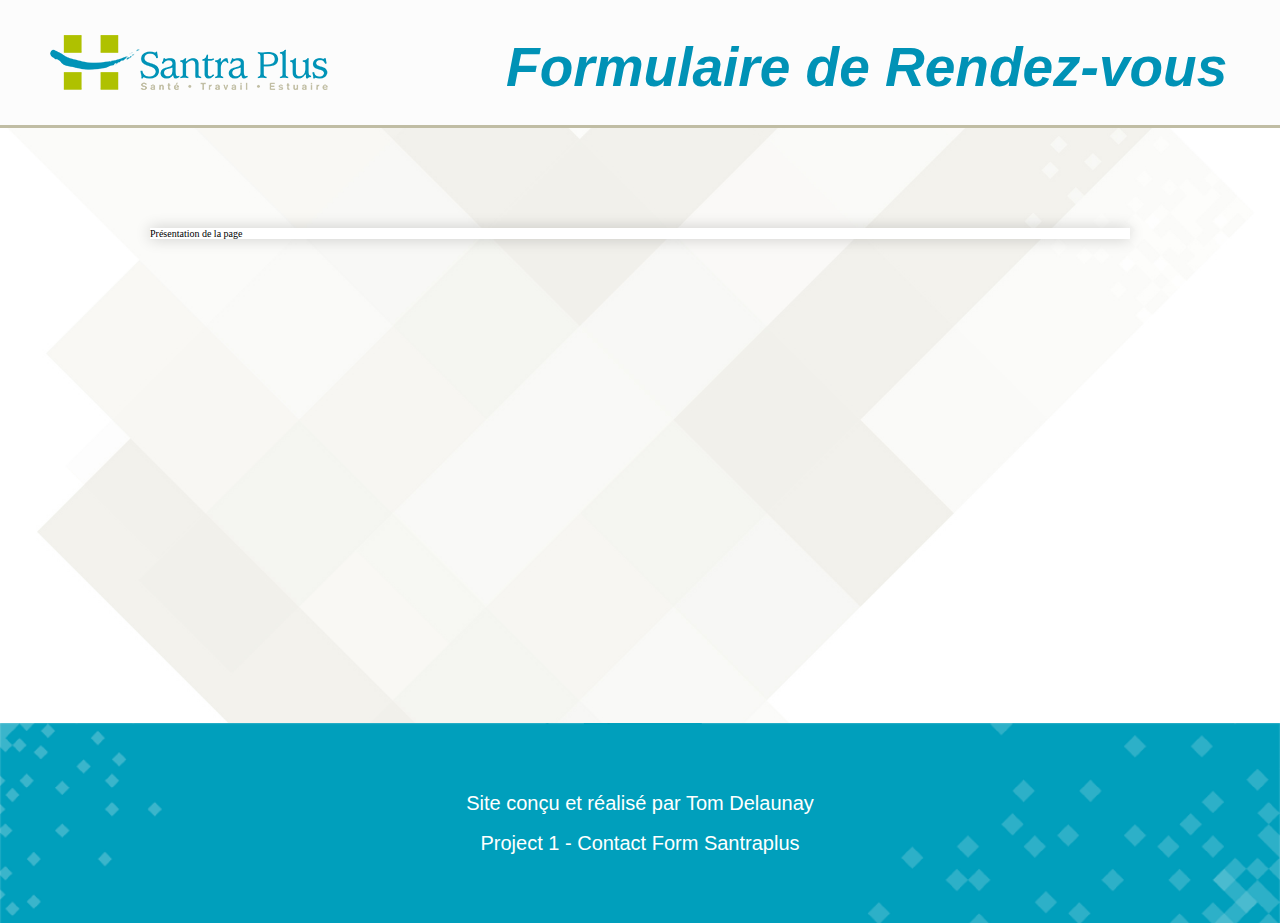
==== index.html @ e44dac3f "Première version Footer" ====
<!DOCTYPE html>
<html lang="fr">
<head>
    <meta charset="UTF-8">
    <meta name="viewport" content="width=device-width, initial-scale=1.0">
    <title>Formulaire Santraplus</title>
    <link href="css/style.css"" rel="stylesheet">
    <link rel="shortcut icon" type="image/x-icon" href="img/favicon.ico">
</head>
<body>
    <header>
        <img src="img/logo-santraplus.png" alt="Logo de Santraplus" width="278" height="55">
        <h1>Formulaire de Rendez-vous</h1>
    </header>
    <main>
        <article>
            <section>
                <p>Présentation de la page</p>
            </section>
            <section>

            </section>
        </article>
    </main>
    <footer>
        <p>Site conçu et réalisé par Tom Delaunay<br>Project 1 - Contact Form Santraplus</p>
    </footer>
</body>
</html>
---- css/style.css ----
/* --------------------------------------------------------------
    Charte Graphique - Couleurs :

    Bleu Std : #0092B6
    Vert Std : #AEC000

    Debug : #7549A4

    Police : #666
-------------------------------------------------------------- */

body {
    margin: 0;
    background-color: #7549A4;
    background-image: url(../img/bg_site.jpg);
    background-size: cover;
    background-repeat: no-repeat;
}

html {
    font-size: 62.5%;
}

/* --------------------------------------------------------------
    HEADER @H
-------------------------------------------------------------- */

header {
    padding: 35px 50px 35px 50px;
    height: 55px;
    background-color: #fcfcfc;
    border-bottom: 3px #C0BDA4 solid;
}

header h1 {
    display: inline-block;
    vertical-align: top;
    margin: 0;
    width: 76%;
    height: 55px;
    font-family: Arial;
    font-size: 5.5rem;
    font-style: italic;
    text-align: right;
    color: #0092B6;
}

/* --------------------------------------------------------------
    MAIN @M
-------------------------------------------------------------- */

main {
    height: 55vh;
}

article {
    margin: 100px 150px 100px 150px;
    background-color: white;
    box-shadow: 0 0 15px 0 rgba(0,0,0,0.2)
}

/* --------------------------------------------------------------
    FOOTER @F
-------------------------------------------------------------- */

footer p {
    margin: 0;
    padding: 60px 0 60px 0;
    background-image: url(../img/bg_footer.png);
    color: #FFF;
    font-size: 2rem;
    font-family: arial;
    text-align: center;
    background-size: cover;
    line-height: 4rem;
}
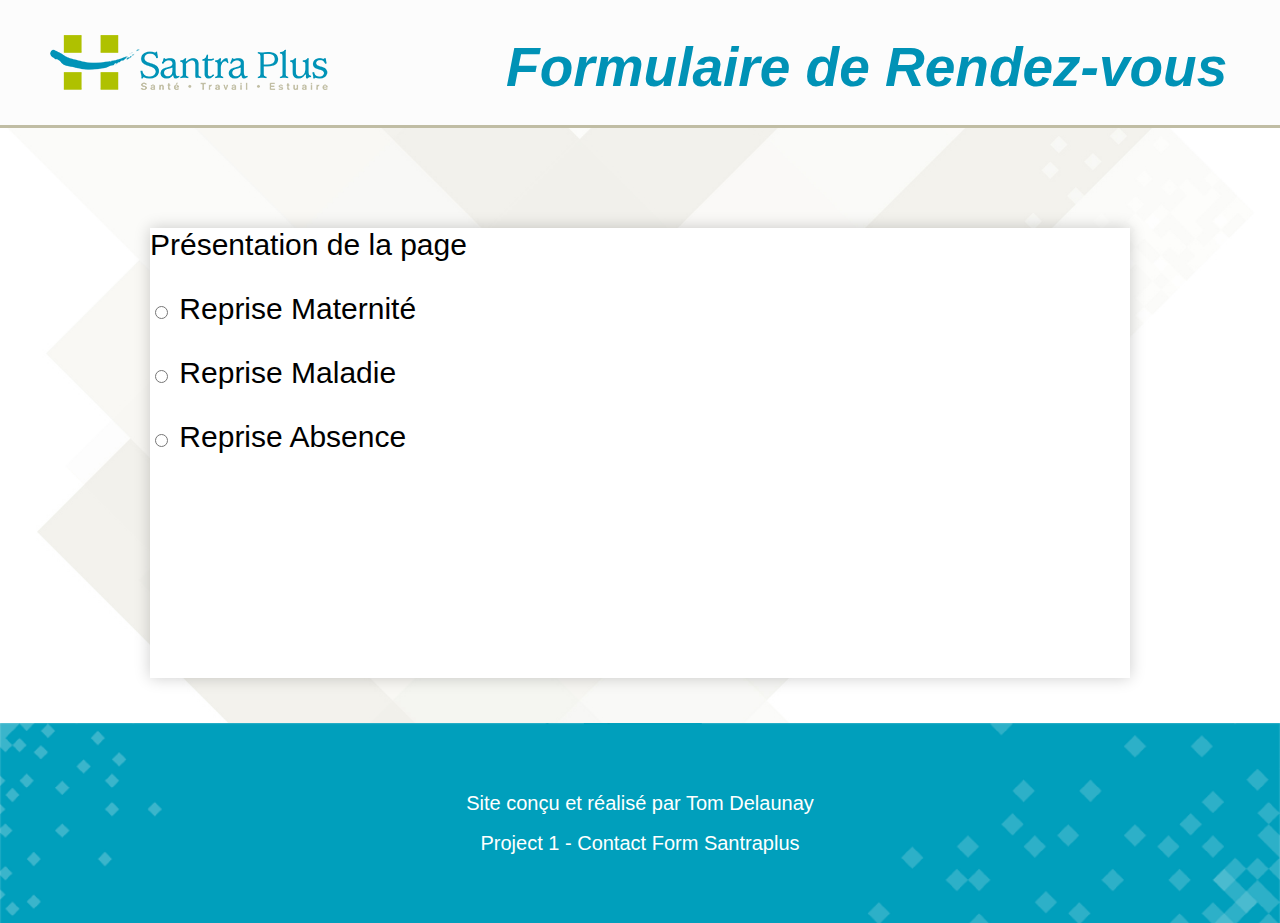
==== commit 92253a1d: "Essais fonctionnement Radio avec Sous-Menus" ====
--- a/index.html
+++ b/index.html
@@ -16,6 +16,24 @@
         <article>
             <section>
                 <p>Présentation de la page</p>
+                <form method="POST" action="">
+                    <p>
+                        <input type="radio" id="mat" name="reprise" value="mat">
+                        <label for="mat">Reprise Maternité</label>
+                        <span><br>Mon texte supplémentaire avec les infos à remplir</span>
+                    </p>
+                    <p>
+                        <input type="radio" id="mal" name="reprise" value="mal">
+                        <label for="mal">Reprise Maladie</label>
+                        <span><br>Mon texte supplémentaire avec les infos à remplir</span>
+                    </p>
+                    <p>
+                        <input type="radio" id="abs" name="reprise" value="abs">
+                        <label for="abs">Reprise Absence</label>
+                        <span><br>Mon texte supplémentaire avec les infos à remplir</span>
+                    </p>
+
+                </form>
             </section>
             <section>
 
--- a/css/style.css
+++ b/css/style.css
@@ -56,7 +56,28 @@
 article {
     margin: 100px 150px 100px 150px;
     background-color: white;
-    box-shadow: 0 0 15px 0 rgba(0,0,0,0.2)
+    box-shadow: 0 0 15px 0 rgba(0,0,0,0.2);
+    height: 50vh;
+}
+
+/* Tests */
+
+label,
+p {
+    font-size: 3rem;
+    font-family: Arial;
+}
+
+form p span {
+    display: none;
+}
+
+form input:nth-child(1):checked ~ span {
+    display: contents ;
+}
+
+form input:nth-child(1):checked + label{
+    color: coral;
 }
 
 /* --------------------------------------------------------------
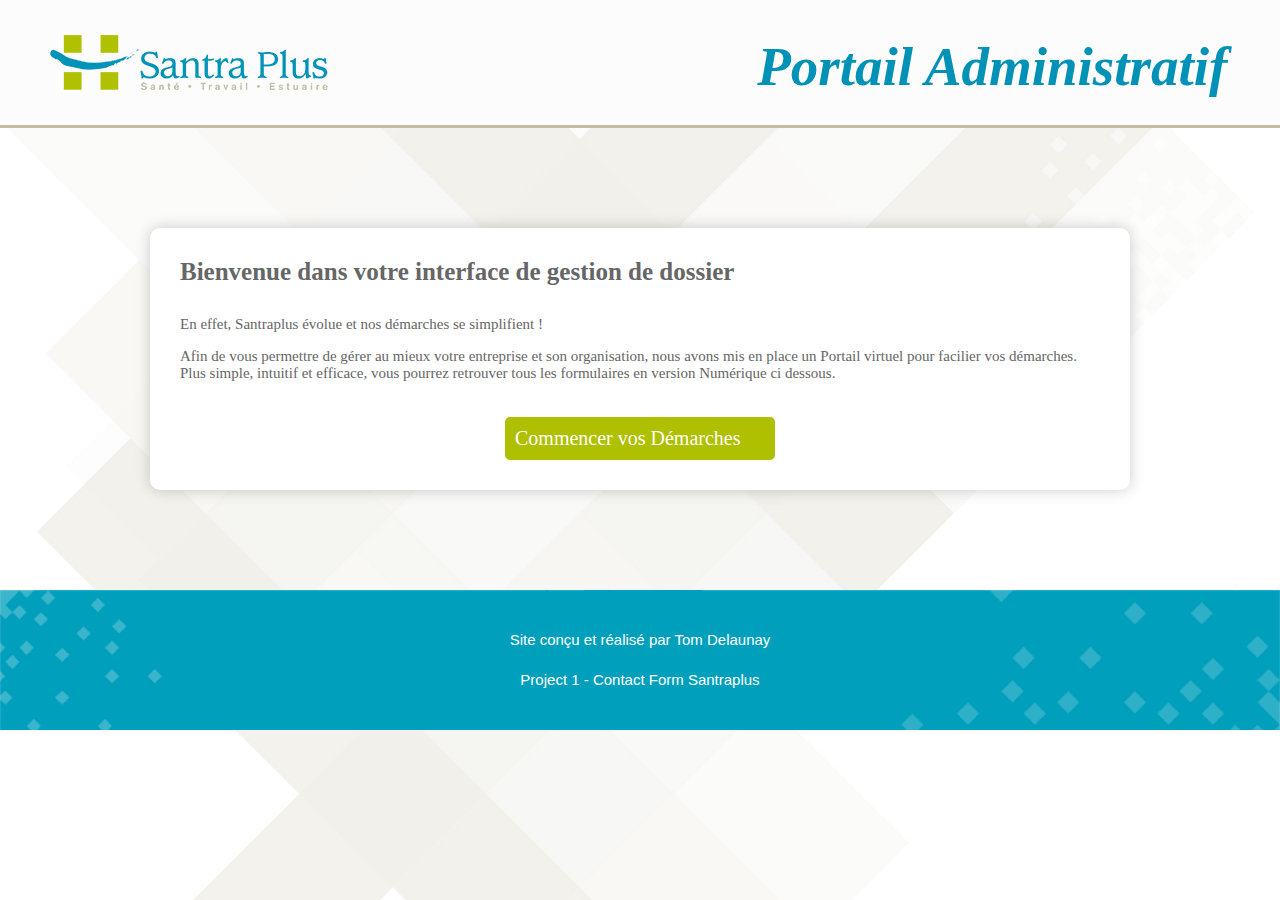
==== commit f6b51e20: "Première Version Page d'acceuil" ====
--- a/index.html
+++ b/index.html
@@ -1,43 +1,25 @@
 <!DOCTYPE html>
-<html lang="fr">
+<html lang="fr" id="main-page">
 <head>
     <meta charset="UTF-8">
     <meta name="viewport" content="width=device-width, initial-scale=1.0">
-    <title>Formulaire Santraplus</title>
+    <title>Santraplus</title>
     <link href="css/style.css"" rel="stylesheet">
     <link rel="shortcut icon" type="image/x-icon" href="img/favicon.ico">
 </head>
 <body>
     <header>
         <img src="img/logo-santraplus.png" alt="Logo de Santraplus" width="278" height="55">
-        <h1>Formulaire de Rendez-vous</h1>
+        <h1>Portail Administratif</h1>
     </header>
     <main>
         <article>
-            <section>
-                <p>Présentation de la page</p>
-                <form method="POST" action="">
-                    <p>
-                        <input type="radio" id="mat" name="reprise" value="mat">
-                        <label for="mat">Reprise Maternité</label>
-                        <span><br>Mon texte supplémentaire avec les infos à remplir</span>
-                    </p>
-                    <p>
-                        <input type="radio" id="mal" name="reprise" value="mal">
-                        <label for="mal">Reprise Maladie</label>
-                        <span><br>Mon texte supplémentaire avec les infos à remplir</span>
-                    </p>
-                    <p>
-                        <input type="radio" id="abs" name="reprise" value="abs">
-                        <label for="abs">Reprise Absence</label>
-                        <span><br>Mon texte supplémentaire avec les infos à remplir</span>
-                    </p>
-
-                </form>
+            <section class="section-1">
+                <h2>Bienvenue dans votre interface de gestion de dossier</h2>
+                <p>En effet, Santraplus évolue et nos démarches se simplifient ! </p>
+                <p>Afin de vous permettre de gérer au mieux votre entreprise et son organisation, nous avons mis en place un Portail virtuel pour facilier vos démarches. Plus simple, intuitif et efficace, vous pourrez retrouver tous les formulaires en version Numérique ci dessous.</p>
             </section>
-            <section>
-
-            </section>
+            <a href="pages/login.html">Commencer vos Démarches</a>
         </article>
     </main>
     <footer>
--- a/css/style.css
+++ b/css/style.css
@@ -1,13 +1,18 @@
 /* --------------------------------------------------------------
-    Charte Graphique - Couleurs :
 
-    Bleu Std : #0092B6
-    Vert Std : #AEC000
+    Projet 1 - Santraplus
 
-    Debug : #7549A4
+    Tom DELAUNAY
 
-    Police : #666
 -------------------------------------------------------------- */
+
+/* --------------------------------------------------------------
+    GLOBAL @@@G
+-------------------------------------------------------------- */
+
+html {
+    font-size: 62.5%;
+}
 
 body {
     margin: 0;
@@ -17,12 +22,8 @@
     background-repeat: no-repeat;
 }
 
-html {
-    font-size: 62.5%;
-}
-
 /* --------------------------------------------------------------
-    HEADER @H
+    HEADER @@@H
 -------------------------------------------------------------- */
 
 header {
@@ -38,7 +39,7 @@
     margin: 0;
     width: 76%;
     height: 55px;
-    font-family: Arial;
+    font-family: Georgia, Serif;
     font-size: 5.5rem;
     font-style: italic;
     text-align: right;
@@ -46,21 +47,96 @@
 }
 
 /* --------------------------------------------------------------
-    MAIN @M
+    MAIN @@@M
 -------------------------------------------------------------- */
 
 main {
-    height: 55vh;
+    margin: 100px 150px 100px 150px;
 }
 
 article {
-    margin: 100px 150px 100px 150px;
+
     background-color: white;
     box-shadow: 0 0 15px 0 rgba(0,0,0,0.2);
-    height: 50vh;
+    border-radius: 10px;
+    padding: 30px;
+    font-family: Georgia, Serif;
 }
 
-/* Tests */
+/* --------------------------------------------------------------
+    FOOTER @@@F
+-------------------------------------------------------------- */
+
+footer p {
+    margin: 0;
+    padding: 30px 0;
+    background-image: url(../img/bg_footer.png);
+    color: #FFF;
+    font-size: 2rem;
+    font-family: arial;
+    text-align: center;
+    background-size: cover;
+    line-height: 4rem;
+}
+
+/* --------------------------------------------------------------
+    MAIN-PAGE @@@M-P
+-------------------------------------------------------------- */
+
+#main-page {
+    overflow: hidden;
+}
+
+#main-page h2 {
+    font-size: 2.5rem;
+    margin-top: 0;
+    margin-bottom: 30px;
+}
+
+#main-page p {
+    font-size: 1.5rem;
+}
+
+#main-page .section-1 {
+    color: #666;
+}
+
+#main-page a {
+    font-size: 2rem;
+    padding: 10px;
+    background-color: #AEC000;
+    color: #FFF;
+    text-decoration: none;
+    border-radius: 5px;
+    width: 250px;
+    display: block;
+    margin: auto;
+    margin-top: 35px;
+}
+
+#main-page a:hover {
+    background-color: #BECC3D;
+}
+
+
+
+
+
+
+
+
+
+
+
+
+
+
+
+/* --------------------------------------------------------------
+    TESTS @@@T
+-------------------------------------------------------------- */
+
+/*
 
 label,
 p {
@@ -80,18 +156,26 @@
     color: coral;
 }
 
-/* --------------------------------------------------------------
-    FOOTER @F
--------------------------------------------------------------- */
 
-footer p {
-    margin: 0;
-    padding: 60px 0 60px 0;
-    background-image: url(../img/bg_footer.png);
-    color: #FFF;
-    font-size: 2rem;
-    font-family: arial;
-    text-align: center;
-    background-size: cover;
-    line-height: 4rem;
-}
+
+
+                <p>Présentation de la page</p>
+                <form method="POST" action="">
+                    <p>
+                        <input type="radio" id="mat" name="reprise" value="mat">
+                        <label for="mat">Reprise Maternité</label>
+                        <span><br>Mon texte supplémentaire avec les infos à remplir</span>
+                    </p>
+                    <p>
+                        <input type="radio" id="mal" name="reprise" value="mal">
+                        <label for="mal">Reprise Maladie</label>
+                        <span><br>Mon texte supplémentaire avec les infos à remplir</span>
+                    </p>
+                    <p>
+                        <input type="radio" id="abs" name="reprise" value="abs">
+                        <label for="abs">Reprise Absence</label>
+                        <span><br>Mon texte supplémentaire avec les infos à remplir</span>
+                    </p>
+
+                </form>
+                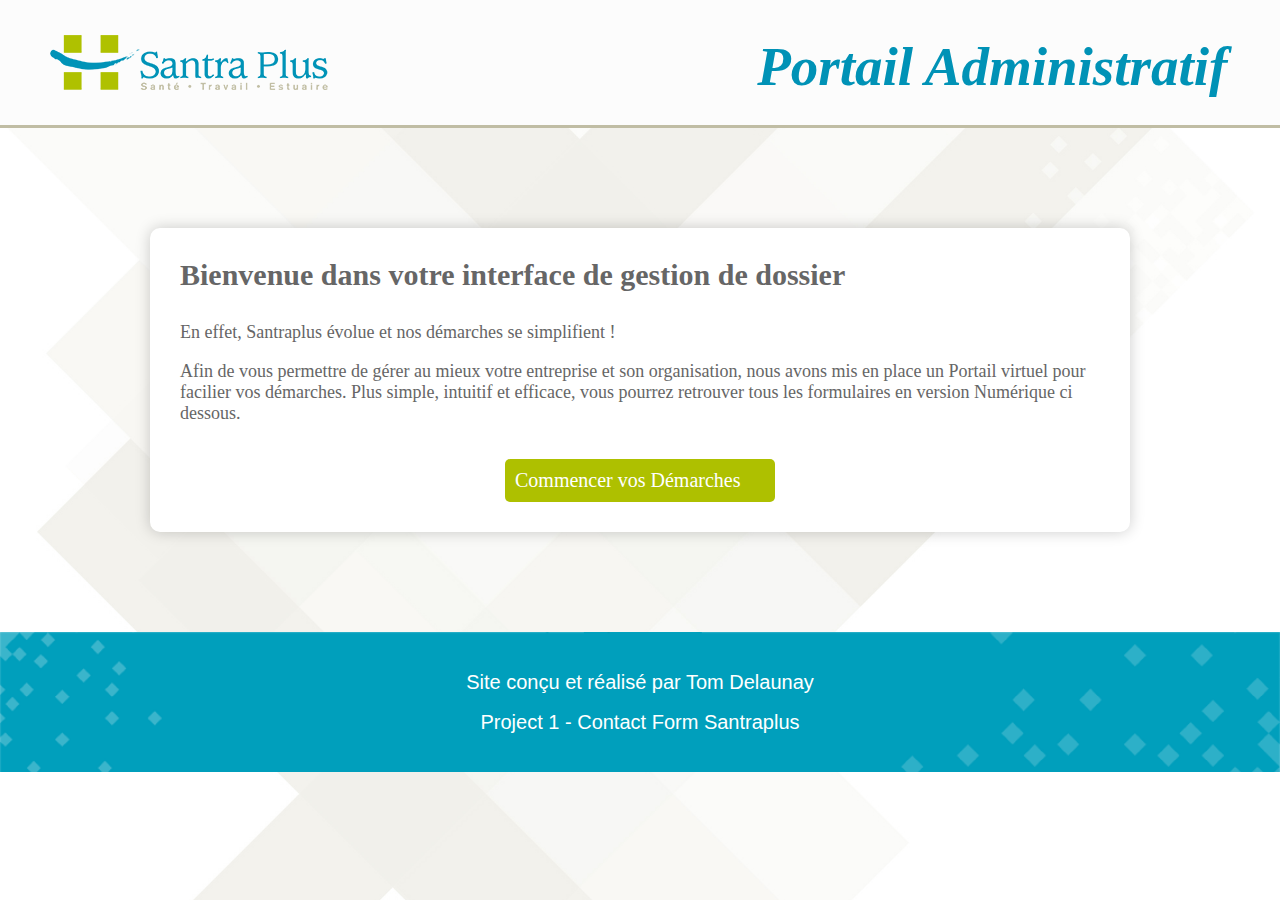
==== commit 2ff4503b: "Avancement Important - Save 15/10/2020 Soir" ====
--- a/index.html
+++ b/index.html
@@ -9,17 +9,15 @@
 </head>
 <body>
     <header>
-        <img src="img/logo-santraplus.png" alt="Logo de Santraplus" width="278" height="55">
+        <a href="index.html"><img src="img/logo-santraplus.png" alt="Logo de Santraplus" width="278" height="55"></a>
         <h1>Portail Administratif</h1>
     </header>
     <main>
         <article>
-            <section class="section-1">
-                <h2>Bienvenue dans votre interface de gestion de dossier</h2>
-                <p>En effet, Santraplus évolue et nos démarches se simplifient ! </p>
-                <p>Afin de vous permettre de gérer au mieux votre entreprise et son organisation, nous avons mis en place un Portail virtuel pour facilier vos démarches. Plus simple, intuitif et efficace, vous pourrez retrouver tous les formulaires en version Numérique ci dessous.</p>
-            </section>
-            <a href="pages/login.html">Commencer vos Démarches</a>
+            <h2>Bienvenue dans votre interface de gestion de dossier</h2>
+            <p>En effet, Santraplus évolue et nos démarches se simplifient ! </p>
+            <p>Afin de vous permettre de gérer au mieux votre entreprise et son organisation, nous avons mis en place un Portail virtuel pour facilier vos démarches. Plus simple, intuitif et efficace, vous pourrez retrouver tous les formulaires en version Numérique ci dessous.</p>
+            <a class="green-button center-button" href="pages/login.html">Commencer vos Démarches</a>
         </article>
     </main>
     <footer>
--- a/css/style.css
+++ b/css/style.css
@@ -18,8 +18,10 @@
     margin: 0;
     background-color: #7549A4;
     background-image: url(../img/bg_site.jpg);
+    background-attachment: fixed;
     background-size: cover;
     background-repeat: no-repeat;
+    color: #666;
 }
 
 /* --------------------------------------------------------------
@@ -51,7 +53,7 @@
 -------------------------------------------------------------- */
 
 main {
-    margin: 100px 150px 100px 150px;
+    margin: 100px 150px;
 }
 
 article {
@@ -61,6 +63,55 @@
     border-radius: 10px;
     padding: 30px;
     font-family: Georgia, Serif;
+}
+
+h2 {
+    font-size: 3rem;
+    margin-top: 0;
+    margin-bottom: 30px;
+}
+
+p {
+    font-size: 1.8rem;
+}
+
+.green-button {
+    font-size: 2rem;
+    color: #FFF;
+    background-color: #AEC000;
+    text-decoration: none;
+    border-radius: 5px;
+    display: block;
+    padding: 10px;
+}
+
+.green-button:hover {
+    background-color: #BECC3D;
+}
+
+.orange-button {
+    font-size: 2rem;
+    color: #FFF;
+    background-color: #FFAC4B;
+    text-decoration: none;
+    border-radius: 5px;
+    display: block;
+    padding: 10px;
+}
+
+.orange-button:hover {
+    background-color: #FFBD6F;
+}
+
+.center-button {
+    margin: auto;
+    margin-top: 35px;
+}
+
+.left-button {
+    margin: 0;
+    margin-top: 15px;
+    display: inline-block;
 }
 
 /* --------------------------------------------------------------
@@ -87,49 +138,111 @@
     overflow: hidden;
 }
 
-#main-page h2 {
-    font-size: 2.5rem;
-    margin-top: 0;
-    margin-bottom: 30px;
-}
-
-#main-page p {
-    font-size: 1.5rem;
-}
-
-#main-page .section-1 {
+#main-page article a {
+    width: 250px;
+}
+
+/* --------------------------------------------------------------
+    LOGIN-PAGE @@@L-P
+-------------------------------------------------------------- */
+
+#login-page p {
+    font-size: 1.6rem;
+    margin-bottom: 20px;
+}
+
+#login-page input {
+    height: 20px;
+}
+
+/* --------------------------------------------------------------
+    ADMINISTRATION-PAGE @@@A-P
+-------------------------------------------------------------- */
+
+#administration-page li,
+#administration-page li a {
+    font-size: 1.8rem;
     color: #666;
 }
 
-#main-page a {
-    font-size: 2rem;
-    padding: 10px;
-    background-color: #AEC000;
-    color: #FFF;
+#administration-page li a:hover {
     text-decoration: none;
-    border-radius: 5px;
-    width: 250px;
+    color: #000;
+}
+
+/* --------------------------------------------------------------
+    REGISTER-EMPLOYEE-PAGES @@@R-E-P
+-------------------------------------------------------------- */
+
+.input-1 {
+    color: #0092B6;
+    font-weight: bolder;
+    text-align: center;
+    border: 2px solid transparent;
+    border-bottom: 2px solid #0092B6;
+    font-size: inherit;
+}
+
+.input-1:hover {
+    border-bottom: 2px solid #00ABC6;
+}
+
+.input-1:focus-visible {
+    border: 2px solid #transparent;
+}
+
+.input-date {
+    width: 50px;
+}
+
+
+#register-employee-1-page form p + p,
+#register-employee-2-page form p:first-child,
+#register-employee-2-page form p:nth-child(2) {
+    float: left;
+    width: 50%;
+}
+
+#register-employee-1-page ul,
+#register-employee-2-page ul,
+#new-appointment-page ul {
+    margin: 0 460px;
+}
+
+#register-employee-1-page ul li,
+#register-employee-2-page ul li,
+#new-appointment-page ul li {
+    display: inline-block;
+}
+
+
+#register-employee-2-page #same-job-yes,
+#register-employee-2-page #same-job-no {
+    margin-left: 30px;
+}
+
+/* --------------------------------------------------------------
+    NEW-APPOINTMENT-PAGE @@@N-A-P
+-------------------------------------------------------------- */
+
+#new-appointment-page div {
+    display: none;
+    margin-left: 20px;
+}
+
+#new-appointment-page form input:nth-child(1):checked + div {
     display: block;
-    margin: auto;
-    margin-top: 35px;
-}
-
-#main-page a:hover {
-    background-color: #BECC3D;
-}
-
-
-
-
-
-
-
-
-
-
-
-
-
+    margin-left: 20px;
+}
+
+
+
+
+
+
+#clearfix {
+    clear: both;
+}
 
 
 /* --------------------------------------------------------------
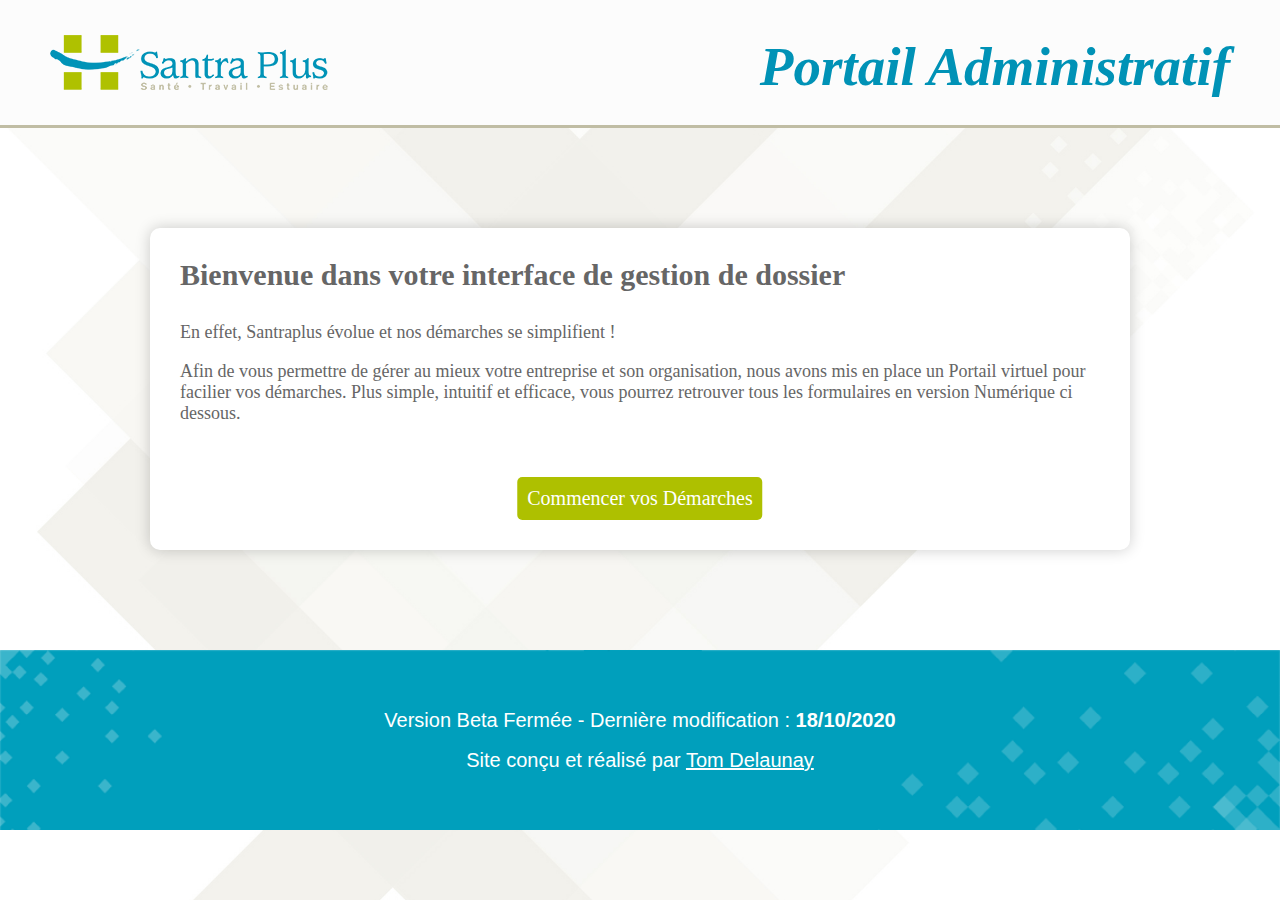
==== commit 4c775f63: "Alpha Fonctionnelle - Seconde Harmonisation à faire" ====
--- a/index.html
+++ b/index.html
@@ -4,24 +4,28 @@
     <meta charset="UTF-8">
     <meta name="viewport" content="width=device-width, initial-scale=1.0">
     <title>Santraplus</title>
-    <link href="css/style.css"" rel="stylesheet">
+    <link href="css/style.css" rel="stylesheet">
     <link rel="shortcut icon" type="image/x-icon" href="img/favicon.ico">
 </head>
 <body>
+    <!-- Header du Portail -->
     <header>
-        <a href="index.html"><img src="img/logo-santraplus.png" alt="Logo de Santraplus" width="278" height="55"></a>
+        <a href="index.html"><img src="img/logo-santraplus.png" alt="Logo de Santraplus" width="278px" height="55px"></a>
         <h1>Portail Administratif</h1>
     </header>
+    <!-- Contenu Prinpical du Portail -->
     <main>
         <article>
             <h2>Bienvenue dans votre interface de gestion de dossier</h2>
-            <p>En effet, Santraplus évolue et nos démarches se simplifient ! </p>
+            <p>En effet, Santraplus évolue et nos démarches se simplifient !</p>
             <p>Afin de vous permettre de gérer au mieux votre entreprise et son organisation, nous avons mis en place un Portail virtuel pour facilier vos démarches. Plus simple, intuitif et efficace, vous pourrez retrouver tous les formulaires en version Numérique ci dessous.</p>
             <a class="green-button center-button" href="pages/login.html">Commencer vos Démarches</a>
         </article>
     </main>
+    <!-- Footer du Portail -->
     <footer>
-        <p>Site conçu et réalisé par Tom Delaunay<br>Project 1 - Contact Form Santraplus</p>
+        <p>Version Beta Fermée - Dernière modification : <span id="last-update">18/10/2020</span></p>
+        <p>Site conçu et réalisé par <a href="https://github.com/Tom-Dln" target="_blank" title="Lien vers le Github">Tom Delaunay</a></p>
     </footer>
 </body>
 </html>--- a/css/style.css
+++ b/css/style.css
@@ -7,7 +7,7 @@
 -------------------------------------------------------------- */
 
 /* --------------------------------------------------------------
-    GLOBAL @@@G
+    Global Déclarations @@@G
 -------------------------------------------------------------- */
 
 html {
@@ -24,9 +24,17 @@
     color: #666;
 }
 
-/* --------------------------------------------------------------
-    HEADER @@@H
--------------------------------------------------------------- */
+div {
+    margin: 2em 0;
+}
+
+div p {
+    margin: 0;
+}
+
+/* -------------------------------
+    Header @@@GH
+------------------------------- */
 
 header {
     padding: 35px 50px 35px 50px;
@@ -37,20 +45,19 @@
 
 header h1 {
     display: inline-block;
-    vertical-align: top;
-    margin: 0;
-    width: 76%;
+    margin: 0;
     height: 55px;
     font-family: Georgia, Serif;
     font-size: 5.5rem;
     font-style: italic;
-    text-align: right;
     color: #0092B6;
-}
-
-/* --------------------------------------------------------------
-    MAIN @@@M
--------------------------------------------------------------- */
+    position: absolute;
+    right: 50px;
+}
+
+/* -------------------------------
+   Contenu Prinpical @@@GC
+------------------------------- */
 
 main {
     margin: 100px 150px;
@@ -58,7 +65,7 @@
 
 article {
 
-    background-color: white;
+    background-color: #FFF;
     box-shadow: 0 0 15px 0 rgba(0,0,0,0.2);
     border-radius: 10px;
     padding: 30px;
@@ -71,56 +78,43 @@
     margin-bottom: 30px;
 }
 
-p {
+h3 {
+    font-size: 2.2rem;
+    text-decoration: underline;
+    margin-bottom: 0;
+}
+
+main p {
     font-size: 1.8rem;
 }
 
-.green-button {
-    font-size: 2rem;
-    color: #FFF;
-    background-color: #AEC000;
-    text-decoration: none;
-    border-radius: 5px;
-    display: block;
-    padding: 10px;
-}
-
-.green-button:hover {
-    background-color: #BECC3D;
-}
-
-.orange-button {
-    font-size: 2rem;
-    color: #FFF;
-    background-color: #FFAC4B;
-    text-decoration: none;
-    border-radius: 5px;
-    display: block;
-    padding: 10px;
-}
-
-.orange-button:hover {
-    background-color: #FFBD6F;
-}
-
-.center-button {
-    margin: auto;
-    margin-top: 35px;
-}
-
-.left-button {
-    margin: 0;
-    margin-top: 15px;
-    display: inline-block;
-}
-
-/* --------------------------------------------------------------
-    FOOTER @@@F
--------------------------------------------------------------- */
-
-footer p {
-    margin: 0;
-    padding: 30px 0;
+nav {
+    margin-top: 20px;
+    display: inline-block;
+    position: relative;
+    left: 50%;
+    transform: translateX(-50%);
+}
+
+nav ul {
+    margin: 0;
+    padding: 0;
+}
+
+nav ul li {
+    display: inline-block;
+    padding: 0 10px
+}
+
+
+
+/* -------------------------------
+    Footer @@@GF
+------------------------------- */
+
+footer {
+    margin: 0;
+    padding: 50px 0;
     background-image: url(../img/bg_footer.png);
     color: #FFF;
     font-size: 2rem;
@@ -130,91 +124,148 @@
     line-height: 4rem;
 }
 
-/* --------------------------------------------------------------
-    MAIN-PAGE @@@M-P
--------------------------------------------------------------- */
-
-#main-page {
-    overflow: hidden;
-}
-
-#main-page article a {
-    width: 250px;
-}
-
-/* --------------------------------------------------------------
-    LOGIN-PAGE @@@L-P
--------------------------------------------------------------- */
-
-#login-page p {
-    font-size: 1.6rem;
-    margin-bottom: 20px;
-}
-
-#login-page input {
-    height: 20px;
-}
-
-/* --------------------------------------------------------------
-    ADMINISTRATION-PAGE @@@A-P
--------------------------------------------------------------- */
-
-#administration-page li,
-#administration-page li a {
-    font-size: 1.8rem;
-    color: #666;
-}
-
-#administration-page li a:hover {
+footer p {
+    margin: 0;
+}
+
+footer #last-update {
+    font-weight: bolder;
+}
+
+footer a {
+    color: #FFF;
+}
+
+/* -------------------------------
+    Classes @@@G.C
+------------------------------- */
+
+.green-button {
+    font-size: 2rem;
+    color: #FFF;
+    background-color: #AEC000;
     text-decoration: none;
-    color: #000;
-}
-
-/* --------------------------------------------------------------
-    REGISTER-EMPLOYEE-PAGES @@@R-E-P
--------------------------------------------------------------- */
+    border-radius: 5px;
+    padding: 10px;
+}
+
+.green-button:hover {
+    background-color: #BECC3D;
+}
+
+.orange-button {
+    font-size: 2rem;
+    color: #FFF;
+    background-color: #FFAC4B;
+    text-decoration: none;
+    border-radius: 5px;
+    padding: 10px;
+}
+
+.orange-button:hover {
+    background-color: #FFBD6F;
+}
+
+/* --------------- */
+
+.center-button {
+    margin-top: 35px;
+    display: inline-block;
+    position: relative;
+    left: 50%;
+    transform: translateX(-50%);
+}
+
+.left-button {
+    margin: 0;
+    margin-top: 15px;
+    display: inline-block;
+}
+
+/* --------------- */
 
 .input-1 {
     color: #0092B6;
     font-weight: bolder;
     text-align: center;
     border: 2px solid transparent;
+    border: 1px solid transparent;
     border-bottom: 2px solid #0092B6;
     font-size: inherit;
+    margin-bottom: 12px;
 }
 
 .input-1:hover {
     border-bottom: 2px solid #00ABC6;
 }
 
-.input-1:focus-visible {
-    border: 2px solid #transparent;
-}
-
-.input-date {
-    width: 50px;
-}
-
-
-#register-employee-1-page form p + p,
-#register-employee-2-page form p:first-child,
-#register-employee-2-page form p:nth-child(2) {
+.input-1:focus {
+    outline: none;
+    border: 1px solid #00ABC6;
+    border-bottom: 2px solid #00ABC6;
+    border-radius: 5px;
+}
+
+.input-2 {
+    margin-bottom: 10px;
+}
+
+/* --------------- */
+
+.container-2blocks p {
     float: left;
     width: 50%;
 }
 
-#register-employee-1-page ul,
-#register-employee-2-page ul,
-#new-appointment-page ul {
-    margin: 0 460px;
-}
-
-#register-employee-1-page ul li,
-#register-employee-2-page ul li,
-#new-appointment-page ul li {
-    display: inline-block;
-}
-
+.container-2blocks::after {
+    content: "";
+    display: table;
+    clear: both;
+}
+
+.navigation {
+    margin-left: 450px;
+}
+
+.navigation li {
+
+    display: inline-block;
+}
+
+
+
+/* --------------------------------------------------------------
+    Main-page @@@M
+-------------------------------------------------------------- */
+
+/* Pas de déclarations*/
+
+/* --------------------------------------------------------------
+    Login-page @@@L
+-------------------------------------------------------------- */
+
+#login-page main .input-1 {
+    width: 160px;
+}
+
+/* --------------------------------------------------------------
+    Administration-page @@@A
+-------------------------------------------------------------- */
+
+#administration-page li,
+#administration-page li a {
+    font-size: 1.8rem;
+    color: #666;
+}
+
+#administration-page li a:hover {
+    text-decoration: none;
+    color: #000;
+}
+
+/* --------------------------------------------------------------
+    REGISTER-EMPLOYEE-PAGES @@@R
+-------------------------------------------------------------- */
 
 #register-employee-2-page #same-job-yes,
 #register-employee-2-page #same-job-no {
@@ -222,73 +273,44 @@
 }
 
 /* --------------------------------------------------------------
-    NEW-APPOINTMENT-PAGE @@@N-A-P
--------------------------------------------------------------- */
-
-#new-appointment-page div {
+    APPOINTMENT-PAGES @@@N-A-P
+-------------------------------------------------------------- */
+
+#new-appointment-page p .recovery,
+#new-appointment-page p .motif {
     display: none;
-    margin-left: 20px;
-}
-
-#new-appointment-page form input:nth-child(1):checked + div {
-    display: block;
-    margin-left: 20px;
-}
-
-
-
-
-
-
-#clearfix {
-    clear: both;
-}
-
-
-/* --------------------------------------------------------------
-    TESTS @@@T
--------------------------------------------------------------- */
-
-/*
-
-label,
-p {
-    font-size: 3rem;
-    font-family: Arial;
-}
-
-form p span {
+}
+
+#new-appointment-page p input:checked ~ label,
+#new-appointment-page p input:checked ~ input {
+    display: inline-block;
+}
+
+#new-appointment-page p #employer:checked ~ label,
+#new-appointment-page p #employer:checked ~ input {
+    display: inline-block;
+}
+
+#new-appointment-page p:nth-child(2) {
+    margin-left: 150px;
+    width: 30%;
+}
+
+/* --------------- */
+
+#edit-appointment-page p .availability,
+#edit-appointment-page p .cancel {
     display: none;
 }
 
-form input:nth-child(1):checked ~ span {
-    display: contents ;
-}
-
-form input:nth-child(1):checked + label{
-    color: coral;
-}
-
-
-
-
-                <p>Présentation de la page</p>
-                <form method="POST" action="">
-                    <p>
-                        <input type="radio" id="mat" name="reprise" value="mat">
-                        <label for="mat">Reprise Maternité</label>
-                        <span><br>Mon texte supplémentaire avec les infos à remplir</span>
-                    </p>
-                    <p>
-                        <input type="radio" id="mal" name="reprise" value="mal">
-                        <label for="mal">Reprise Maladie</label>
-                        <span><br>Mon texte supplémentaire avec les infos à remplir</span>
-                    </p>
-                    <p>
-                        <input type="radio" id="abs" name="reprise" value="abs">
-                        <label for="abs">Reprise Absence</label>
-                        <span><br>Mon texte supplémentaire avec les infos à remplir</span>
-                    </p>
-
-                </form>
-                +#edit-appointment-page p input#appointement-postpone:checked ~ label.availability,
+#edit-appointment-page p input#appointement-postpone:checked ~ input.availability,
+#edit-appointment-page p input#appointement-cancel:checked ~ label.cancel,
+#edit-appointment-page p input#appointement-cancel:checked ~ input.cancel {
+    display: inline-block;
+}
+
+#edit-appointment-page input#availability,
+#edit-appointment-page input#cancel {
+    margin-top: 10px;
+}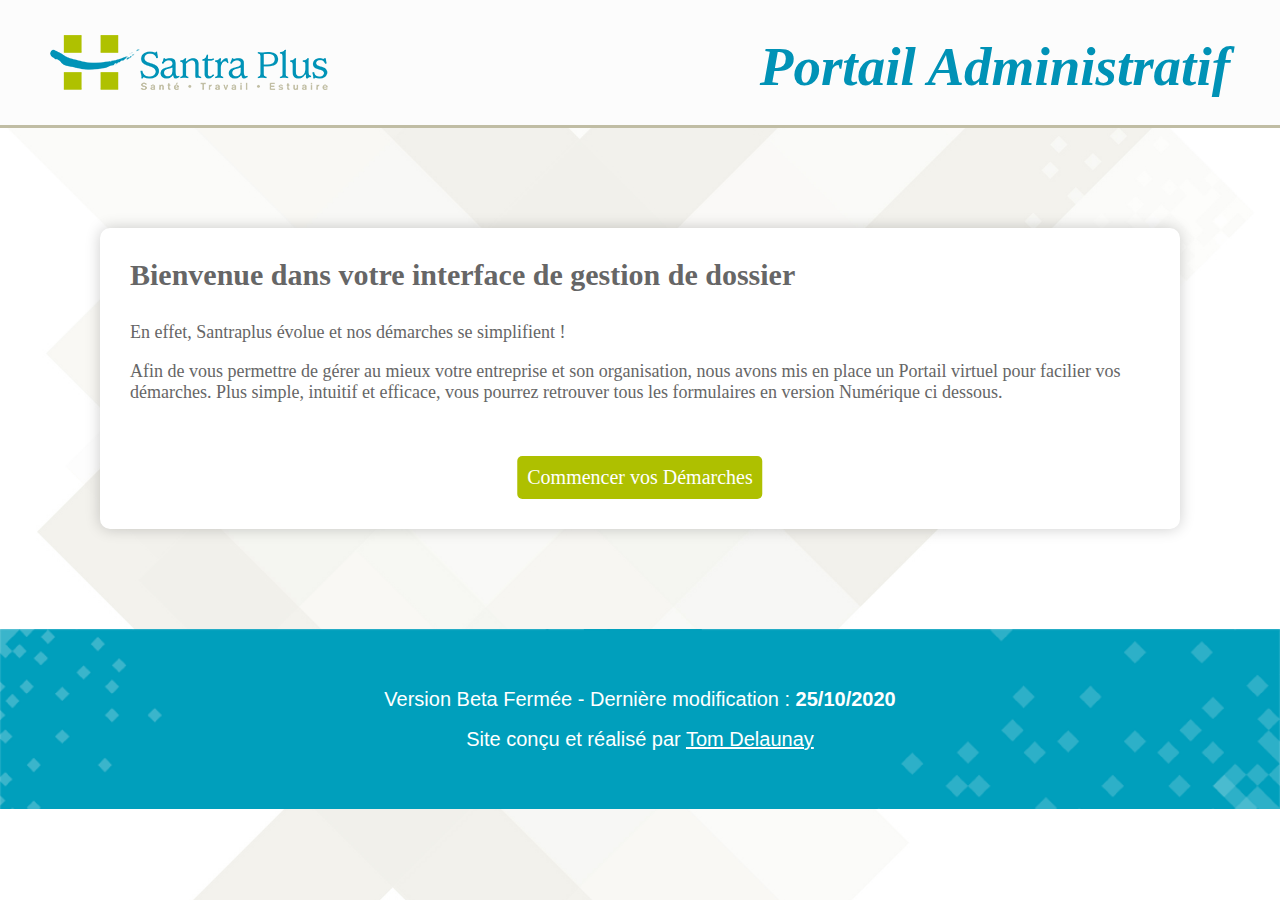
==== commit b3f930c1: "Version Beta 2.0" ====
--- a/index.html
+++ b/index.html
@@ -24,7 +24,7 @@
     </main>
     <!-- Footer du Portail -->
     <footer>
-        <p>Version Beta Fermée - Dernière modification : <span id="last-update">18/10/2020</span></p>
+        <p>Version Beta Fermée - Dernière modification : <span id="last-update">25/10/2020</span></p>
         <p>Site conçu et réalisé par <a href="https://github.com/Tom-Dln" target="_blank" title="Lien vers le Github">Tom Delaunay</a></p>
     </footer>
 </body>
--- a/css/style.css
+++ b/css/style.css
@@ -1,4 +1,6 @@
 /* --------------------------------------------------------------
+
+    La Manu Le Havre - Formation Bachelor - 2020/2021
 
     Projet 1 - Santraplus
 
@@ -6,8 +8,24 @@
 
 -------------------------------------------------------------- */
 
-/* --------------------------------------------------------------
-    Global Déclarations @@@G
+/* -------------------------------
+    Resolution Ecran
+------------------------------- */
+
+@media screen and (max-width: 1110px) {
+    body {
+        display: none;
+    }
+    html {
+        background-color: #23272A;
+        background-image: url(../img/resolution-problem.jpg);
+        background-size: cover;
+        background-repeat: no-repeat;
+    }
+}
+
+/* --------------------------------------------------------------
+    Initialisation Globale
 -------------------------------------------------------------- */
 
 html {
@@ -17,8 +35,7 @@
 body {
     margin: 0;
     background-color: #7549A4;
-    background-image: url(../img/bg_site.jpg);
-    background-attachment: fixed;
+    background-image: url(../img/bg-site.jpg);
     background-size: cover;
     background-repeat: no-repeat;
     color: #666;
@@ -29,11 +46,12 @@
 }
 
 div p {
-    margin: 0;
-}
-
-/* -------------------------------
-    Header @@@GH
+    padding-right: 10px;
+    margin: 0;
+}
+
+/* -------------------------------
+    Header
 ------------------------------- */
 
 header {
@@ -56,15 +74,15 @@
 }
 
 /* -------------------------------
-   Contenu Prinpical @@@GC
+   Contenu Prinpical
 ------------------------------- */
 
 main {
-    margin: 100px 150px;
+    width: 1080px;
+    margin: 100px auto;
 }
 
 article {
-
     background-color: #FFF;
     box-shadow: 0 0 15px 0 rgba(0,0,0,0.2);
     border-radius: 10px;
@@ -106,19 +124,17 @@
     padding: 0 10px
 }
 
-
-
-/* -------------------------------
-    Footer @@@GF
+/* -------------------------------
+    Footer
 ------------------------------- */
 
 footer {
     margin: 0;
     padding: 50px 0;
-    background-image: url(../img/bg_footer.png);
+    background-image: url(../img/bg-footer.png);
     color: #FFF;
     font-size: 2rem;
-    font-family: arial;
+    font-family: Arial, Serif;
     text-align: center;
     background-size: cover;
     line-height: 4rem;
@@ -137,7 +153,7 @@
 }
 
 /* -------------------------------
-    Classes @@@G.C
+    Classes Globales
 ------------------------------- */
 
 .green-button {
@@ -191,7 +207,6 @@
     border: 2px solid transparent;
     border: 1px solid transparent;
     border-bottom: 2px solid #0092B6;
-    font-size: inherit;
     margin-bottom: 12px;
 }
 
@@ -206,15 +221,11 @@
     border-radius: 5px;
 }
 
-.input-2 {
-    margin-bottom: 10px;
-}
-
 /* --------------- */
 
 .container-2blocks p {
     float: left;
-    width: 50%;
+    width: 49%;
 }
 
 .container-2blocks::after {
@@ -228,20 +239,17 @@
 }
 
 .navigation li {
-
-    display: inline-block;
-}
-
-
-
-/* --------------------------------------------------------------
-    Main-page @@@M
+    display: inline-block;
+}
+
+/* --------------------------------------------------------------
+    Index-page
 -------------------------------------------------------------- */
 
 /* Pas de déclarations*/
 
 /* --------------------------------------------------------------
-    Login-page @@@L
+    Login-page
 -------------------------------------------------------------- */
 
 #login-page main .input-1 {
@@ -249,7 +257,7 @@
 }
 
 /* --------------------------------------------------------------
-    Administration-page @@@A
+    Administration-page
 -------------------------------------------------------------- */
 
 #administration-page li,
@@ -264,7 +272,7 @@
 }
 
 /* --------------------------------------------------------------
-    REGISTER-EMPLOYEE-PAGES @@@R
+    REGISTER-EMPLOYEE-PAGES
 -------------------------------------------------------------- */
 
 #register-employee-2-page #same-job-yes,
@@ -273,44 +281,48 @@
 }
 
 /* --------------------------------------------------------------
-    APPOINTMENT-PAGES @@@N-A-P
--------------------------------------------------------------- */
-
-#new-appointment-page p .recovery,
-#new-appointment-page p .motif {
+    APPOINTMENT-PAGES
+-------------------------------------------------------------- */
+
+#new-appointment-page main p .recovery,
+#new-appointment-page main p .motif {
     display: none;
 }
 
-#new-appointment-page p input:checked ~ label,
-#new-appointment-page p input:checked ~ input {
-    display: inline-block;
-}
-
-#new-appointment-page p #employer:checked ~ label,
-#new-appointment-page p #employer:checked ~ input {
-    display: inline-block;
-}
-
-#new-appointment-page p:nth-child(2) {
-    margin-left: 150px;
-    width: 30%;
+#new-appointment-page main p input:checked ~ label,
+#new-appointment-page main p input:checked ~ input {
+    display: inline-block;
+}
+
+#new-appointment-page main p #employer:checked ~ label,
+#new-appointment-page main p #employer:checked ~ input {
+    display: inline-block;
+}
+
+#new-appointment-page main p:nth-child(1) {
+    width: 60%;
+}
+
+#new-appointment-page main p:nth-child(2) {
+    margin-left: 60px;
+    width: 32%;
 }
 
 /* --------------- */
 
-#edit-appointment-page p .availability,
-#edit-appointment-page p .cancel {
+#edit-appointment-page main p .availability,
+#edit-appointment-page main p .cancel {
     display: none;
 }
 
-#edit-appointment-page p input#appointement-postpone:checked ~ label.availability,
-#edit-appointment-page p input#appointement-postpone:checked ~ input.availability,
-#edit-appointment-page p input#appointement-cancel:checked ~ label.cancel,
-#edit-appointment-page p input#appointement-cancel:checked ~ input.cancel {
-    display: inline-block;
-}
-
-#edit-appointment-page input#availability,
-#edit-appointment-page input#cancel {
+#edit-appointment-page main p input#appointement-postpone:checked ~ label.availability,
+#edit-appointment-page main p input#appointement-postpone:checked ~ input.availability,
+#edit-appointment-page main p input#appointement-cancel:checked ~ label.cancel,
+#edit-appointment-page main p input#appointement-cancel:checked ~ input.cancel {
+    display: inline-block;
+}
+
+#edit-appointment-page main input#availability,
+#edit-appointment-page main input#cancel {
     margin-top: 10px;
 }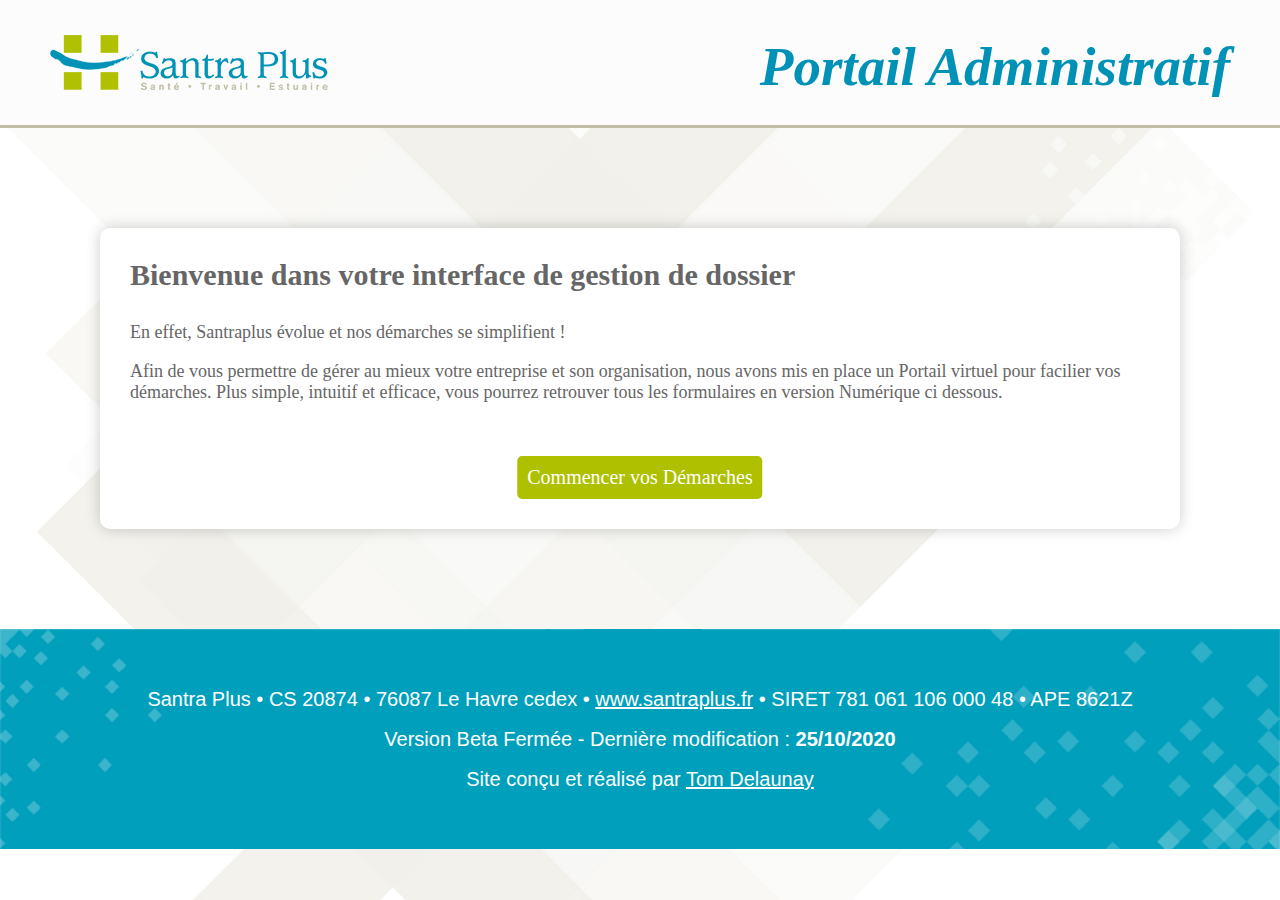
==== commit 6f226174: "Version Beta 2.1" ====
--- a/index.html
+++ b/index.html
@@ -24,6 +24,7 @@
     </main>
     <!-- Footer du Portail -->
     <footer>
+        <p>Santra Plus &bullet; CS 20874 &bullet; 76087 Le Havre cedex &bullet; <a href="https://www.santraplus.fr/" target="_blank" title="Lien vers le site Santra Plus">www.santraplus.fr</a> &bullet; SIRET 781 061 106 000 48 &bullet; APE 8621Z</p>
         <p>Version Beta Fermée - Dernière modification : <span id="last-update">25/10/2020</span></p>
         <p>Site conçu et réalisé par <a href="https://github.com/Tom-Dln" target="_blank" title="Lien vers le Github">Tom Delaunay</a></p>
     </footer>
--- a/css/style.css
+++ b/css/style.css
@@ -2,7 +2,7 @@
 
     La Manu Le Havre - Formation Bachelor - 2020/2021
 
-    Projet 1 - Santraplus
+    Projet 1 - Santra Plus
 
     Tom DELAUNAY
 
